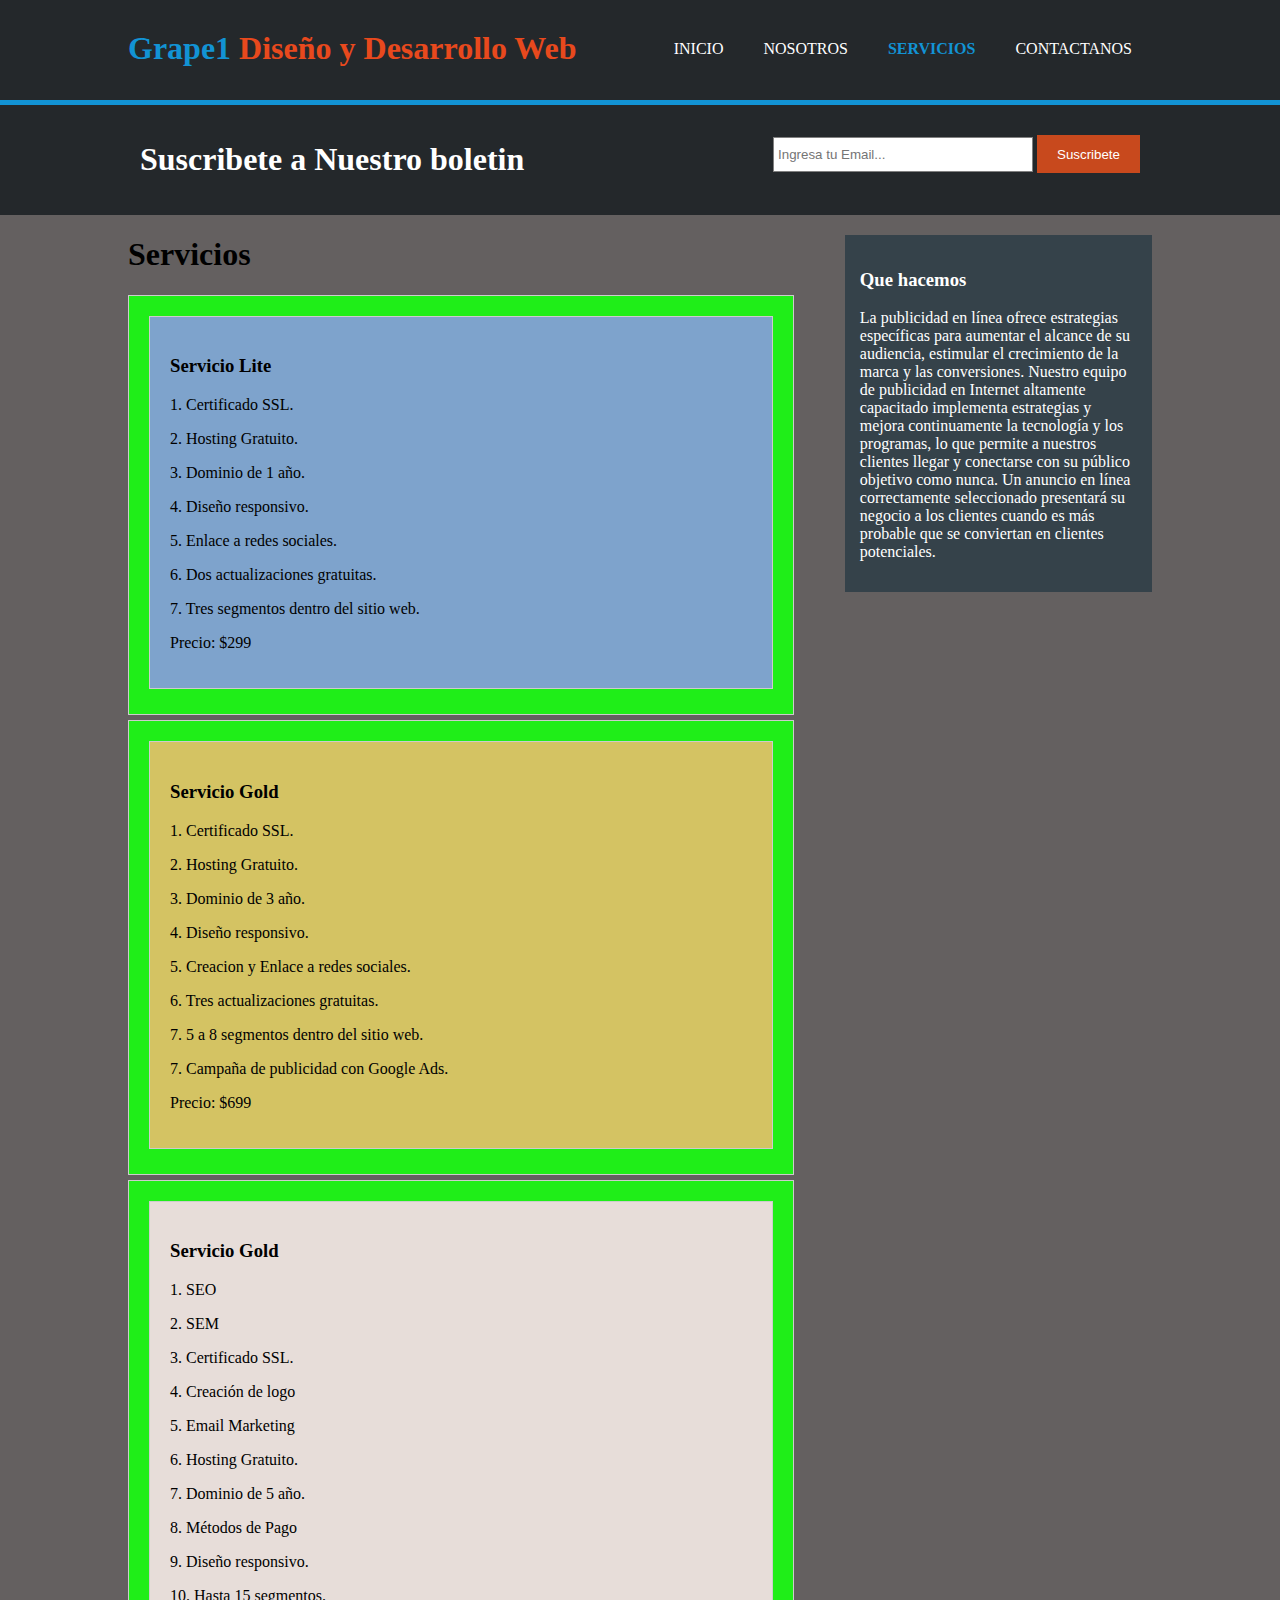
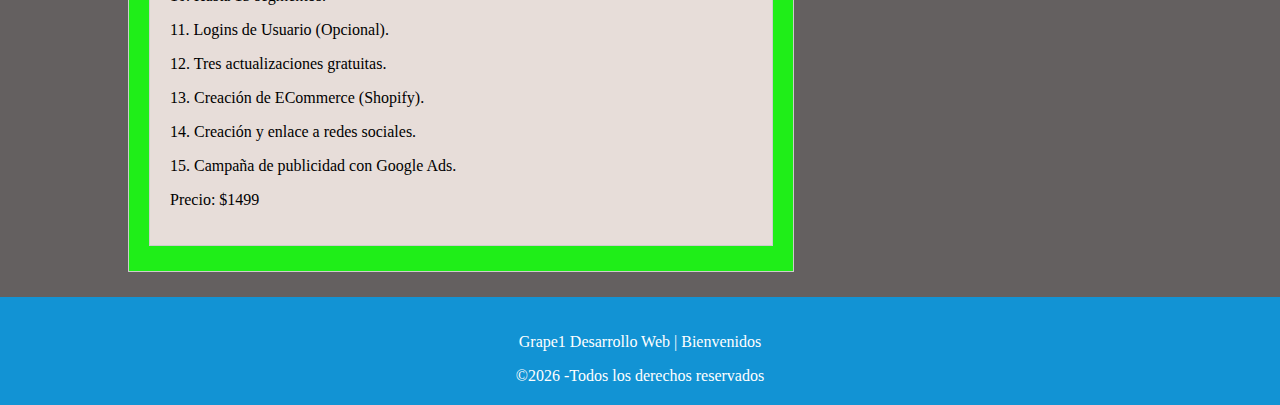
==== servicios.html @ 2be535ec "00.1" ====
<!DOCTYPE html>
<html lang="en">
<head>
    <meta charset="UTF-8">
    <meta name="viewport" content="width=device-width, initial-scale=1.0">
    <title>MDM Solutions | Servicios</title>
    <link rel="shortcut icon" href="img/mdm-icon.png">
    <meta name="description" content="Diseño y Desarrollo Web">
    <meta name="keywords" content="diseño web, desarrollo">
    <meta name="author" content="MDMSOlUTIONS">
    <link rel="stylesheet" href="css/estilos.css">
</head>
<body>     
    <header>
        <div class="contenedor">
            <div id="marca">
                <h1><span class="resaltado">Grape1</span> Diseño y Desarrollo Web</h1>
            </div>
            <nav>
                <ul>
                    <li><a href="index.html">Inicio</a></li>
                    <li><a href="nosotros.html">Nosotros</a></li>
                    <li class="actual"><a href="servicios.html">Servicios</a></li>
                    <li><a href="contacto.html">Contactanos</a></li>
                </ul>
            </nav>
        </div>
    </header>

    <section id="boletin">
        <div class="contenedor">
            <h1>Suscribete a Nuestro boletin</h1>
            <form action="https://formspree.io/f/xbjwobgg" method="POST">
                <input type="email" name="email" placeholder="Ingresa tu Email...">
                <button type="submit" class="boton1">Suscribete</button>
            </form>
        </div>
    </section>

    <section id="main">
        <div class="contenedor">
          <article id="main-col">
                <h1>Servicios</h1>
                <ul id="lite">
                    <li>
                        <h3>  Servicio Lite</h3>
                        <p> 1.	Certificado SSL.</p>
                        <p> 2.	Hosting Gratuito.</p>
                        <p> 3.	Dominio de 1 año.</p>
                        <p>4.	Diseño responsivo.</p>
                        <p>5.	Enlace a redes sociales.</p>
                        <p>6.	Dos actualizaciones gratuitas.</p>
                        <p>7.	Tres segmentos dentro del sitio web.</p>
                        <p>Precio:  $299</p>
                    </li>                    
                </ul>
                <ul id="gold">
                    <li>                       
                        <h3>  Servicio Gold</h3>
                        <p> 1.	Certificado SSL.</p>
                        <p> 2.	Hosting Gratuito.</p>
                        <p> 3.	Dominio de 3 año.</p>
                        <p>4.	Diseño responsivo.</p>
                        <p>5.	Creacion y Enlace a redes sociales.</p>
                        <p>6.	Tres actualizaciones gratuitas.</p>
                        <p>7.	5 a 8 segmentos dentro del sitio web.</p>
                        <p>7.	Campaña de publicidad con Google Ads.</p>
                        <p>Precio:  $699</p>                    
                    </li>
                </ul>
                <ul id="platinum">
                    <li>
                        <h3>  Servicio Gold</h3>
                            <p>  1.	SEO
                                <p>     2.	SEM
                                <p>    3.	Certificado SSL.</p>
                                <p>    4.	Creación de logo</p>
                                <p>    5.	Email Marketing</p>
                                <p>6.	Hosting Gratuito.</p>
                                <p>    7.	Dominio de 5 año.</p>
                                <p>    8.	Métodos de Pago</p>
                                <p>    9.	Diseño responsivo.</p>
                                <p> 10.	Hasta 15 segmentos.</p>
                                <p> 11.	Logins de Usuario (Opcional).</p>
                                <p>     12.	Tres actualizaciones gratuitas.</p>
                                <p>  13.	Creación de ECommerce (Shopify).</p>
                                <p>14.	Creación y enlace a redes sociales.</p>
                                <p>15.	Campaña de publicidad con Google Ads.</p>
                        <p>Precio:  $1499</p>
                        </li>
                </ul>
          </article>
          <aside id="lateral">
            <div class="oscuro">
              <h3>Que hacemos</h3>
              <p>La publicidad en línea ofrece estrategias específicas para aumentar el alcance de su audiencia, estimular el crecimiento de la marca y las conversiones. Nuestro equipo de publicidad en Internet altamente capacitado implementa estrategias y mejora continuamente la tecnología y los programas, lo que permite a nuestros clientes llegar y conectarse con su público objetivo como nunca. Un anuncio en línea correctamente seleccionado presentará su negocio a los clientes cuando es más probable que se conviertan en clientes potenciales.</p>
            </div>
          </aside>
        </div>
      </section>
    
   

    <footer>
        <p>Grape1 Desarrollo Web | Bienvenidos</p>
        <script type="text/javascript">
            copyright=new Date();
            update=copyright.getFullYear();
            document.write("©" + update + " -" + "Todos los derechos reservados");
        </script>
    </footer>
</body>
</html>
---- css/estilos.css ----
body{
    font-family: 15px Arial, Helvetica, sans-serif;
    padding: 0;
    margin: 0;
    background: #646060;
}

/*estilos goblales*/
.contenedor{
    width: 80%;
    margin: auto;
    overflow: hidden;
}

ul{
margin: 0;
padding: 0;
}

.boton1{
    height: 38px;
    background: #c8491d;
    border: 0;
    padding-left: 20px;
    padding-right: 20px;
    color: #fff;
}
.oscuro{
    padding:15px;
    background:#35424a;
    color:#ffffff;
    margin-top:10px;
    margin-bottom:10px;
  }

header{
    background-color: #24282b;
    color: #fff;
    padding-top: 30px;
    min-height: 70px;
    border-bottom: 5px solid #1293d4;
}

header a{
    color: #ffffff;
    text-decoration: none;
    text-transform: uppercase;
    font-size: 16px;
}

header li{
    float: left;
    display:inline;
    padding: 0 20px 0 20px;
  }

header #marca{
    float: left;
}

header #marca h1{
    margin: 0;
    color: #e8491d;
}

header nav{
    float: right;
    margin-top: 10px;
}

header .resaltado, header .actual a{
    color: #1293d4;
    font-weight: bold;
}

header a:hover{
    color:#cccccc;
    font-weight:bold;
  }
/* Cabecera con imagenes*/
#cabecera{
    min-height: 400px;
    background: url("../img/cabecera.jpg") no-repeat 0 -400px;
    text-align: center;
    color: #ffffff;
}

#cabecera h1{
    margin-top: 100px;
    font-size: 55px;
    margin-bottom: 10px;
}

#cabecera p{
    font-size: 20px;
}

/* Formulario Bolentin*/

#boletin{
    padding: 15px;
    color: #fff;
    background: #24282b;
}

#boletin h1{
    float: left;
}

#boletin form{
    float: right;
    margin-top: 15px;
}

#boletin input[type="email"]{
    padding: 4px;
    height: 25px;
    width: 250px;
}

/* Cajas */
#cajas{
    margin-top:20px;
  }
  
  #cajas .caja{
    float:left;
    text-align: center;
    width:30%;
    padding:10px;
  }
  
  #cajas .caja img{
    width:90px;
  }
  
  /* Lateral */
  aside#lateral{
    float:right;
    width:30%;
    margin-top:10px;
  }
  
  /* Main-col */
  article#main-col{
    float:left;
    width:65%;
  }
  
  /* Servicios */
  ul#lite,#gold,#platinum{
    list-style: none;
    padding:20px;
    border: #cccccc solid 1px;
    margin-bottom:5px;
    background:#1fee18;
  }
  
  ul#lite li{
    list-style: none;
    padding:20px;
    border: #cccccc solid 1px;
    margin-bottom:5px;
    background:#7ea3cc;
  }
  ul#gold li{
    list-style: none;
    padding:20px;
    border: #cccccc solid 1px;
    margin-bottom:5px;
    background:#d4c363;
  }
  ul#platinum li{
    list-style: none;
    padding:20px;
    border: #cccccc solid 1px;
    margin-bottom:5px;
    background:#e7ddd9;
  }

  footer{
    padding:20px;
    margin-top:20px;
    color:#ffffff;
    background-color:#1293d4;
    text-align: center;
  }
  
 
  /* Estilos para el formulario de contacto */
  
  input, textarea{
    width: 100%;
    height: 35px;
    border: 1px solid gray; 
    margin-bottom: 5px;
  }
  
  textarea{
    height: 120px;
    resize: none;
  }
  
  input[type='submit']{
    background-color: #e8491d;
    color: #fff;  
  }
  
  /* Media Queries */
  @media(max-width: 768px){
    header #marca,
    header nav,
    header nav li,
    #boletin h1,
    #boletin form,
    #cajas .caja,
    article#main-col,
    aside#lateral{
      float:none;
      text-align:center;
      width:100%;
    }
  
    header{
      padding-bottom:20px;
    }
  
    #boletin h1{
      margin-top:40px;
    }
  
    #boletin button{
      display:block;
      width:100%;
    }
  
    #boletin form input[type="email"]{
      width:100%;
      margin-bottom:5px;
    }
  
    input, textarea{
      width: 98%; 
    }
  }
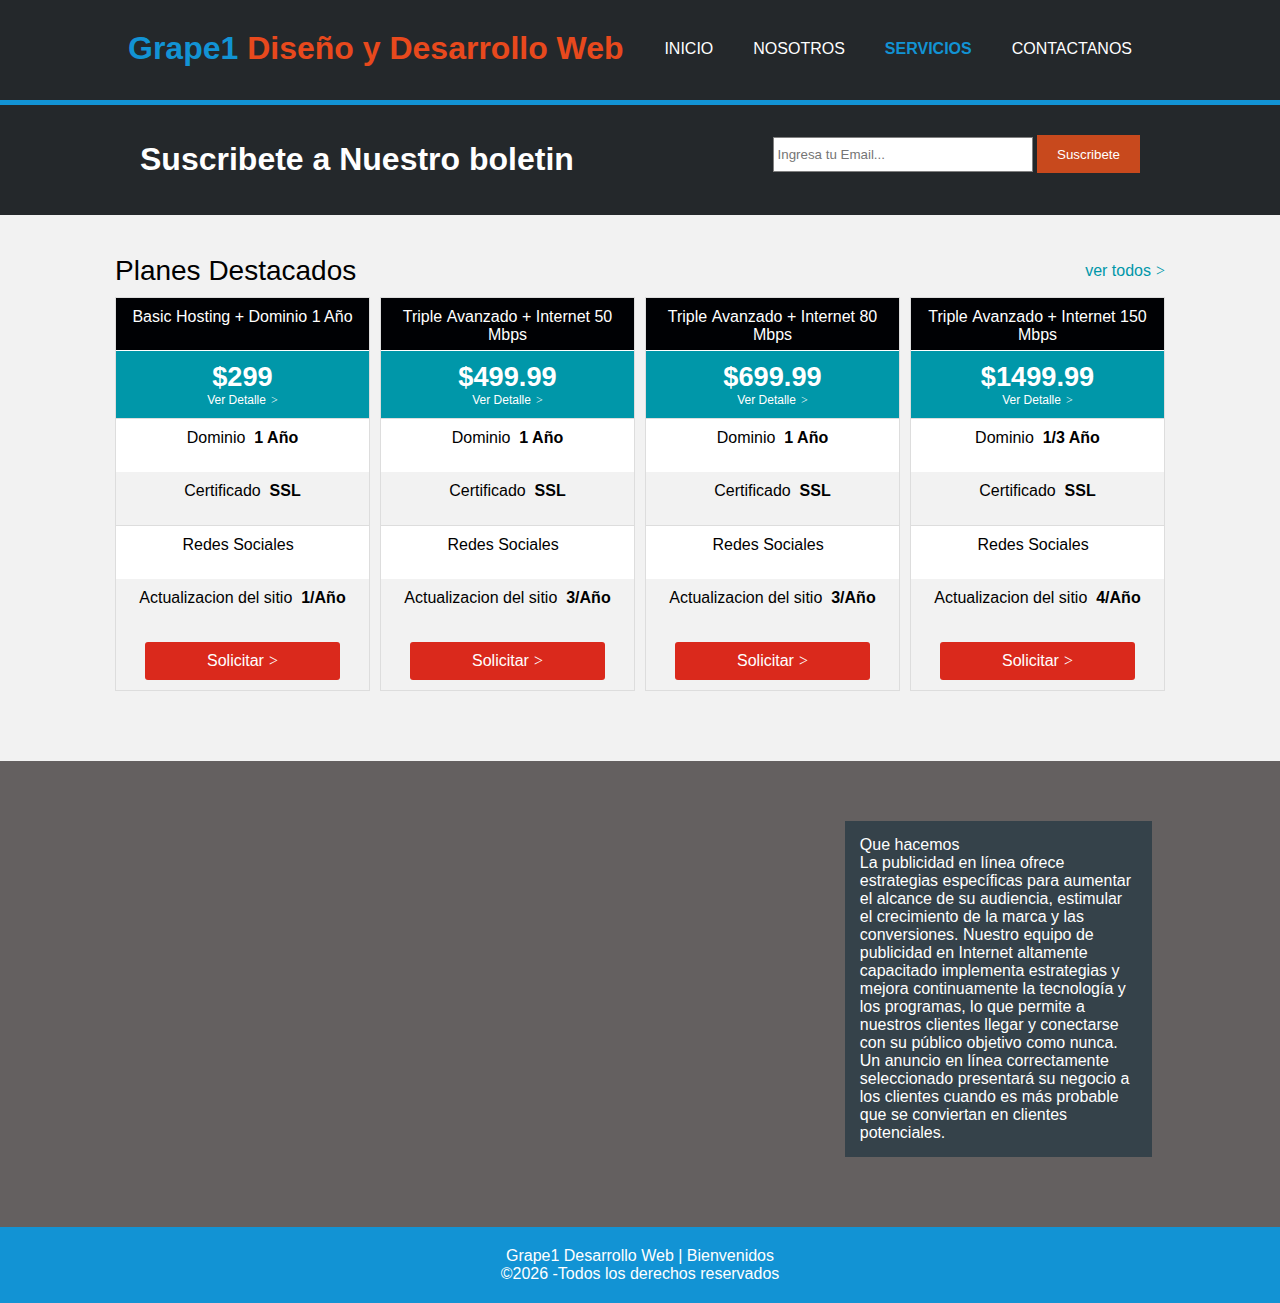
==== commit a101aac4: "Mejora Target" ====
--- a/servicios.html
+++ b/servicios.html
@@ -9,6 +9,7 @@
     <meta name="keywords" content="diseño web, desarrollo">
     <meta name="author" content="MDMSOlUTIONS">
     <link rel="stylesheet" href="css/estilos.css">
+    <link rel="stylesheet" href="css/style.css">
 </head>
 <body>     
     <header>
@@ -36,60 +37,126 @@
             </form>
         </div>
     </section>
-
+    <section class="productos dark"> 
+        <div class="container"> 
+         <div class="contentTituloUrl"> 
+          <h2>Planes Destacados</h2> 
+          <a href="/personas/servicios/servicios-hogar/todo-claro/claro-hogar-triple/planes-y-precios/" class="link">ver todos</a> 
+         </div> 
+         <div class="contentPlanPrecio"> 
+          <article class="plan__Precio"> 
+           <dl> 
+            <dt> 
+             <h3>Basic&nbsp;Hosting + Dominio 1 Año</h3> 
+            </dt> 
+            <dd class="precio"> 
+             <p><span>$299</span></p> 
+             <a href="/personas/servicios/servicios-hogar/todo-claro/claro-hogar-triple/planes-y-precios/313" class="link" target="_self">Ver Detalle</a> 
+            </dd> 
+            <dd class="servicio"> 
+             <p>Dominio <strong> 1 Año</strong></p> 
+            </dd> 
+            <dd class="minutos"> 
+             <p>Certificado <strong> SSL</strong></p> 
+            </dd> 
+            <dd class="servicio"> 
+             <p>Redes Sociales <strong> </strong></p> 
+            </dd> 
+            <dd class="minutos"> 
+             <p>Actualizacion del sitio <strong> 1/Año</strong></p> 
+            </dd> 
+            <!--  --> 
+            <dd class="call"> 
+             <a href="/personas/app/solicitud-de-producto?plan=313" class="btn-rojo" target="_self">Solicitar</a> 
+            </dd> 
+           </dl> 
+          </article> 
+          <article class="plan__Precio"> 
+           <dl> 
+            <dt> 
+             <h3>Triple&nbsp;Avanzado + Internet 50 Mbps</h3> 
+            </dt> 
+            <dd class="precio"> 
+             <p><span>$499.99</span></p> 
+             <a href="/personas/servicios/servicios-hogar/todo-claro/claro-hogar-triple/planes-y-precios/314" class="link" target="_self" org_title="" title="">Ver Detalle</a> 
+            </dd> 
+            <dd class="servicio"> 
+             <p>Dominio <strong> 1 Año</strong></p> 
+            </dd> 
+            <dd class="minutos"> 
+             <p>Certificado <strong> SSL</strong></p> 
+            </dd> 
+            <dd class="servicio"> 
+             <p>Redes Sociales <strong> </strong></p> 
+            </dd> 
+            <dd class="minutos"> 
+             <p>Actualizacion del sitio <strong> 3/Año</strong></p> 
+            </dd> 
+            <!--  --> 
+            <dd class="call"> 
+             <a href="/personas/app/solicitud-de-producto?plan=314" class="btn-rojo" target="_self">Solicitar</a> 
+            </dd> 
+           </dl> 
+          </article> 
+          <article class="plan__Precio"> 
+           <dl> 
+            <dt> 
+             <h3>Triple&nbsp;Avanzado + Internet 80 Mbps</h3> 
+            </dt> 
+            <dd class="precio"> 
+             <p><span>$699.99</span></p> 
+             <a href="/personas/servicios/servicios-hogar/todo-claro/claro-hogar-triple/planes-y-precios/315" class="link" target="_self" org_title="" title="">Ver Detalle</a> 
+            </dd> 
+            <dd class="servicio"> 
+             <p>Dominio <strong> 1 Año</strong></p> 
+            </dd> 
+            <dd class="minutos"> 
+             <p>Certificado <strong> SSL</strong></p> 
+            </dd> 
+            <dd class="servicio"> 
+             <p>Redes Sociales <strong> </strong></p> 
+            </dd> 
+            <dd class="minutos"> 
+             <p>Actualizacion del sitio <strong> 3/Año</strong></p> 
+            </dd> 
+            <!--  --> 
+            <dd class="call"> 
+             <a href="/personas/app/solicitud-de-producto?plan=315" class="btn-rojo" target="_self" org_title="" title="">Solicitar</a> 
+            </dd> 
+           </dl> 
+          </article> 
+          <article class="plan__Precio"> 
+           <dl> 
+            <dt> 
+             <h3>Triple&nbsp;Avanzado + Internet 150 Mbps</h3> 
+            </dt> 
+            <dd class="precio"> 
+             <p><span>$1499.99</span></p> 
+             <a href="/personas/servicios/servicios-hogar/todo-claro/claro-hogar-triple/planes-y-precios/316" class="link" target="_self">Ver Detalle</a> 
+            </dd> 
+            <dd class="servicio"> 
+             <p>Dominio <strong> 1/3 Año</strong></p> 
+            </dd> 
+            <dd class="minutos"> 
+             <p>Certificado <strong> SSL</strong></p> 
+            </dd> 
+            <dd class="servicio"> 
+             <p>Redes Sociales <strong> </strong></p> 
+            </dd> 
+            <dd class="minutos"> 
+             <p>Actualizacion del sitio <strong> 4/Año</strong></p> 
+            </dd> 
+            <!--  --> 
+            <dd class="call"> 
+             <a href="/personas/app/solicitud-de-producto?plan=316" class="btn-rojo" target="_self">Solicitar</a> 
+            </dd> 
+           </dl> 
+          </article> 
+         </div> 
+        </div> 
+       </section>
     <section id="main">
         <div class="contenedor">
-          <article id="main-col">
-                <h1>Servicios</h1>
-                <ul id="lite">
-                    <li>
-                        <h3>  Servicio Lite</h3>
-                        <p> 1.	Certificado SSL.</p>
-                        <p> 2.	Hosting Gratuito.</p>
-                        <p> 3.	Dominio de 1 año.</p>
-                        <p>4.	Diseño responsivo.</p>
-                        <p>5.	Enlace a redes sociales.</p>
-                        <p>6.	Dos actualizaciones gratuitas.</p>
-                        <p>7.	Tres segmentos dentro del sitio web.</p>
-                        <p>Precio:  $299</p>
-                    </li>                    
-                </ul>
-                <ul id="gold">
-                    <li>                       
-                        <h3>  Servicio Gold</h3>
-                        <p> 1.	Certificado SSL.</p>
-                        <p> 2.	Hosting Gratuito.</p>
-                        <p> 3.	Dominio de 3 año.</p>
-                        <p>4.	Diseño responsivo.</p>
-                        <p>5.	Creacion y Enlace a redes sociales.</p>
-                        <p>6.	Tres actualizaciones gratuitas.</p>
-                        <p>7.	5 a 8 segmentos dentro del sitio web.</p>
-                        <p>7.	Campaña de publicidad con Google Ads.</p>
-                        <p>Precio:  $699</p>                    
-                    </li>
-                </ul>
-                <ul id="platinum">
-                    <li>
-                        <h3>  Servicio Gold</h3>
-                            <p>  1.	SEO
-                                <p>     2.	SEM
-                                <p>    3.	Certificado SSL.</p>
-                                <p>    4.	Creación de logo</p>
-                                <p>    5.	Email Marketing</p>
-                                <p>6.	Hosting Gratuito.</p>
-                                <p>    7.	Dominio de 5 año.</p>
-                                <p>    8.	Métodos de Pago</p>
-                                <p>    9.	Diseño responsivo.</p>
-                                <p> 10.	Hasta 15 segmentos.</p>
-                                <p> 11.	Logins de Usuario (Opcional).</p>
-                                <p>     12.	Tres actualizaciones gratuitas.</p>
-                                <p>  13.	Creación de ECommerce (Shopify).</p>
-                                <p>14.	Creación y enlace a redes sociales.</p>
-                                <p>15.	Campaña de publicidad con Google Ads.</p>
-                        <p>Precio:  $1499</p>
-                        </li>
-                </ul>
-          </article>
           <aside id="lateral">
             <div class="oscuro">
               <h3>Que hacemos</h3>
--- a/css/style.css
+++ b/css/style.css
@@ -0,0 +1,239 @@
+body {
+  font-family: Roboto,helvetica,sans-serif;
+  text-rendering: optimizeLegibility;
+}
+
+section,div,h2,a,article,dl,dt,h3,dd,p,span,dd,u,ul{
+  margin: 0;
+  margin-bottom: 0px;
+  padding: 0;
+  border: 0;
+  font: inherit;
+  font-size: inherit;
+  font-size: 100%;
+  vertical-align: baseline;
+}
+
+section::after {
+  content: "";
+  display: table;
+  clear: both;
+}
+section:nth-of-type(2n) {
+  background: #f2f2f2;
+}
+section {
+  padding: 40px 0;
+}   
+section {
+  -moz-box-sizing: border-box;
+  -webkit-box-sizing: border-box;
+  box-sizing: border-box;
+  width: 100%;
+}
+section{
+  display: block;
+}
+.level3 section {
+  position: relative;
+}
+
+.container{
+max-width: 1060px !important;
+}
+
+.container{
+  width: 100%;
+  max-width: 1255px;
+  margin: auto;
+}
+.contentTituloUrl {
+	display: flex !important;
+	-webkit-flex-wrap: wrap;
+	-webkit-justify-content: space-between;
+	-webkit-align-items: center;
+	padding: 0 5px 10px;
+}
+
+.contentTituloUrl h2{
+  font-weight: 300;
+  padding-bottom: initial;
+}
+h2 {
+ 
+  font-size: 1.75rem;
+  /*font-size: 28px;
+  font-weight: 300;*/
+}
+.link {
+	/* color: inherit; */
+	text-decoration: none;
+	color: #0097a9;
+	font-size: inherit;
+	position: relative;
+	font-weight: 300;
+}
+
+.contentPlanPrecio {
+	/* display: -webkit-box; */
+	/* display: -moz-box; */
+	/* display: -ms-flexbox; */
+	/* webkit-display: -webkit-flex; */
+	/* display: -webkit-flex; */
+	display: flex;
+	/* flex-wrap: wrap; */
+	/* -webkit-box-wrap: wrap; */
+	-webkit-flex-wrap: wrap;
+	/* -ms-flex-wrap: wrap; */
+}
+
+/*.contentPlanPrecio {
+  display: -webkit-box;
+  display: -moz-box;
+  display: -ms-flexbox;
+  display: -webkit-flex;
+  display: flex;
+  flex-wrap: wrap;
+  -webkit-box-wrap: wrap;
+  -webkit-flex-wrap: wrap;
+  -ms-flex-wrap: wrap;
+}*/
+.plan__Precio {
+  -moz-box-sizing: border-box;
+  box-sizing: border-box;
+  padding: 0 5px;
+  max-width: 314px;
+  width: 25%;
+  float: left;
+  margin-bottom: 30px;
+}
+article {
+  display: block;
+}
+
+.plan__Precio dl {
+  border: 1px solid #ddd;
+}
+
+.plan__Precio h3 {
+  -moz-box-sizing: border-box;
+  box-sizing: border-box;
+  font-size: 16px;
+  font-size: 1rem;
+  width: 100%;
+  background: #000104;
+  color: #fff;
+  padding: 10px 5px;
+  text-align: center;
+  font-weight: 400;
+  border-bottom: 1px solid #fff;
+  height: 53px;
+  overflow: hidden;
+}
+.lotusui30dojo h3{
+	line-height: normal;
+	margin-top: initial;
+	margin-bottom: initial;
+}
+.plan__Precio dl dd.precio{
+  background: #0097a9;
+  position: relative;
+}
+.plan__Precio dl dd:first-of-type {
+  border-top: initial;
+}
+.plan__Precio a{
+ color: black;
+}
+.plan__Precio dl dd {
+  padding: 10px 5px;
+  padding-top: 10px;
+  padding-right: 5px;
+  padding-bottom: 10px;
+  padding-left: 5px;
+  /*border-top: 1px solid #ddd;
+  background: #fff;*/
+  min-height: 33px;
+}
+.plan__Precio dl dd.precio p {
+  color: #fff;
+  height: auto;
+}
+.plan__Precio dl dd.precio p > span {
+  display: block;
+  font-size: 1.7rem;
+  font-weight: 700;
+}
+.plan__Precio dl dd.precio > a.link {
+  color: #fff;
+  margin: auto;
+  margin-top: auto;
+margin-right: auto;
+margin-bottom: auto;
+margin-left: auto;
+  display: table;
+  font-size: .75rem;
+}
+.link::after {
+  color: inherit;
+  text-decoration: none;
+  content: ">";
+  font-family: FontAwesome;
+  position: relative;
+  margin-left: 5px;
+
+}
+.plan__Precio dl dd p {
+  text-align: center;
+  white-space: pre-wrap;
+}
+.plan__Precio dl dd.minutos{
+  background: #f2f2f2;
+}
+.plan__Precio .btn-rojo::after {
+  content: ">";
+  font-family: FontAwesome;
+  margin-left: 5px;
+}
+.plan__Precio .btn-rojo {
+  display: table;
+  margin: auto;
+  width: 80%;
+}
+.btn-rojo{
+  font-weight: 400;
+}
+.servicio{
+  border-top: 1px solid #ddd;
+  background: #fff;
+}
+
+span{
+  margin: 0;
+  padding: 0;
+  border: 0;
+  font: inherit;
+    font-weight: inherit;
+    font-size: inherit;
+  font-size: 100%;
+  vertical-align: baseline;
+}
+
+.btn-rojo{
+  -moz-box-sizing: border-box;
+  -webkit-box-sizing: border-box;
+  box-sizing: border-box;
+  width: auto;
+  margin: 10px 0;
+  font-size: 16px;
+  text-align: center !important;
+  text-decoration: none;
+  display: table;
+  border-radius: 3px;
+  padding: 10px 20px;
+  line-height: 1;
+  cursor: pointer;
+  background: #da291c;
+  border: 1px solid transparent;
+  color: #fff !important;
+}